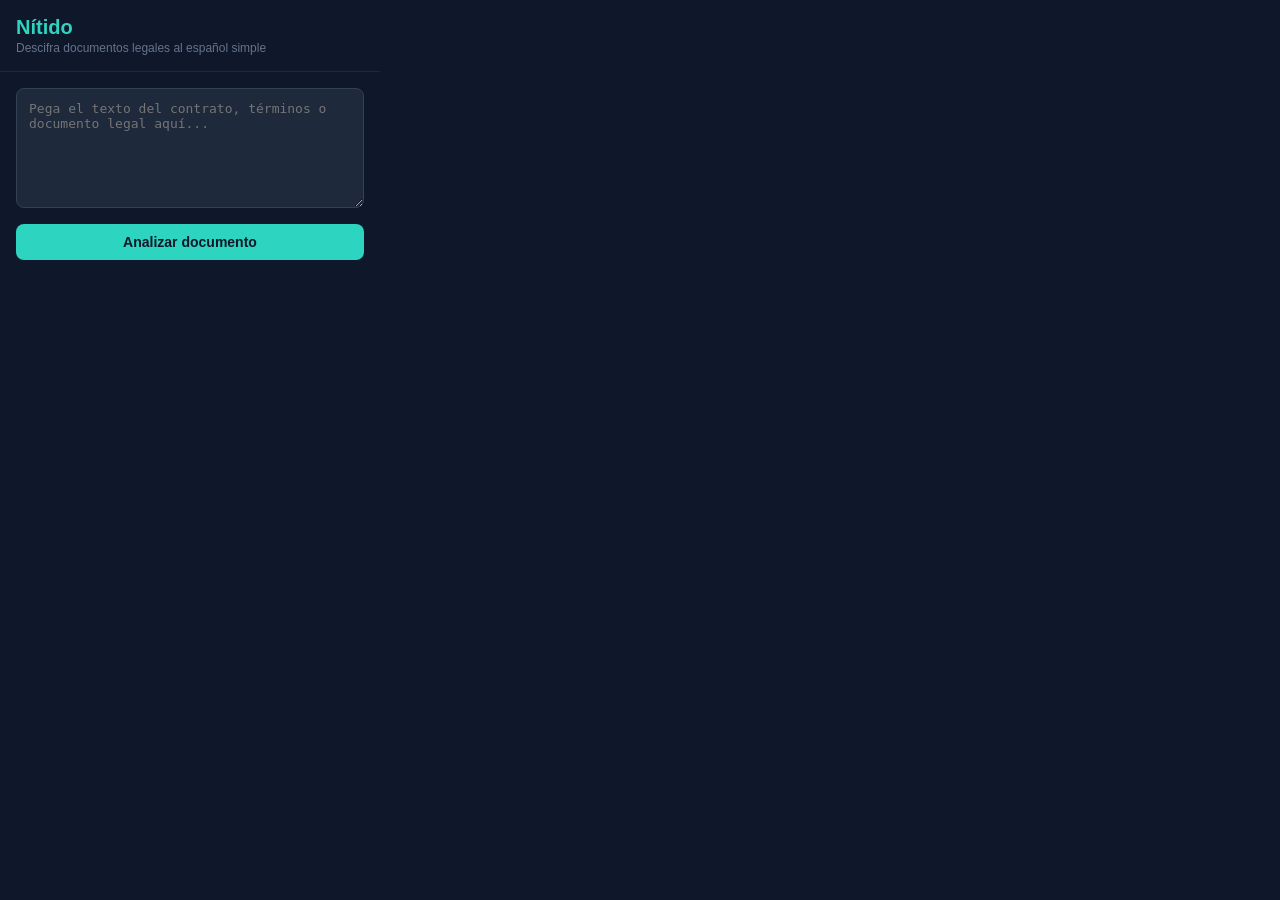
==== chrome-extension/popup.html @ 9d0930f1 "chore: initial commit — Nítido project scaffold Backend: FastAPI + Gemini + risk detector + PDF pars" ====
<!DOCTYPE html>
<html lang="es">
<head>
  <meta charset="UTF-8">
  <meta name="viewport" content="width=device-width, initial-scale=1.0">
  <title>Nitido</title>
  <style>
    * { margin: 0; padding: 0; box-sizing: border-box; }
    body { width: 380px; font-family: -apple-system, sans-serif; background: #0f172a; color: #e2e8f0; }
    header { padding: 16px; border-bottom: 1px solid #1e293b; }
    header h1 { font-size: 20px; color: #2dd4bf; }
    header p { font-size: 12px; color: #64748b; margin-top: 2px; }
    main { padding: 16px; }
    textarea { width: 100%; height: 120px; background: #1e293b; border: 1px solid #334155; border-radius: 8px; color: #e2e8f0; padding: 12px; font-size: 13px; resize: vertical; }
    button { width: 100%; padding: 10px; background: #2dd4bf; color: #0f172a; border: none; border-radius: 8px; font-weight: 600; font-size: 14px; cursor: pointer; margin-top: 12px; }
    button:hover { background: #14b8a6; }
    .resultado { margin-top: 16px; }
    .clausula { padding: 10px; border-radius: 6px; margin-bottom: 8px; font-size: 13px; }
    .critico { background: #7f1d1d; border-left: 4px solid #ef4444; }
    .alto { background: #78350f; border-left: 4px solid #f97316; }
    .medio { background: #1a3a5c; border-left: 4px solid #3b82f6; }
    .bajo { background: #1a3a2c; border-left: 4px solid #22c55e; }
    .loading { text-align: center; padding: 20px; color: #64748b; }
    .error { color: #ef4444; padding: 12px; text-align: center; }
  </style>
</head>
<body>
  <header>
    <h1>Nítido</h1>
    <p>Descifra documentos legales al español simple</p>
  </header>
  <main>
    <textarea id="input" placeholder="Pega el texto del contrato, términos o documento legal aquí..."></textarea>
    <button id="analyzeBtn">Analizar documento</button>
    <div id="result" class="resultado"></div>
    <div id="loading" class="loading" style="display:none">Analizando documento...</div>
  </main>
  <script src="popup.js"></script>
</body>
</html>
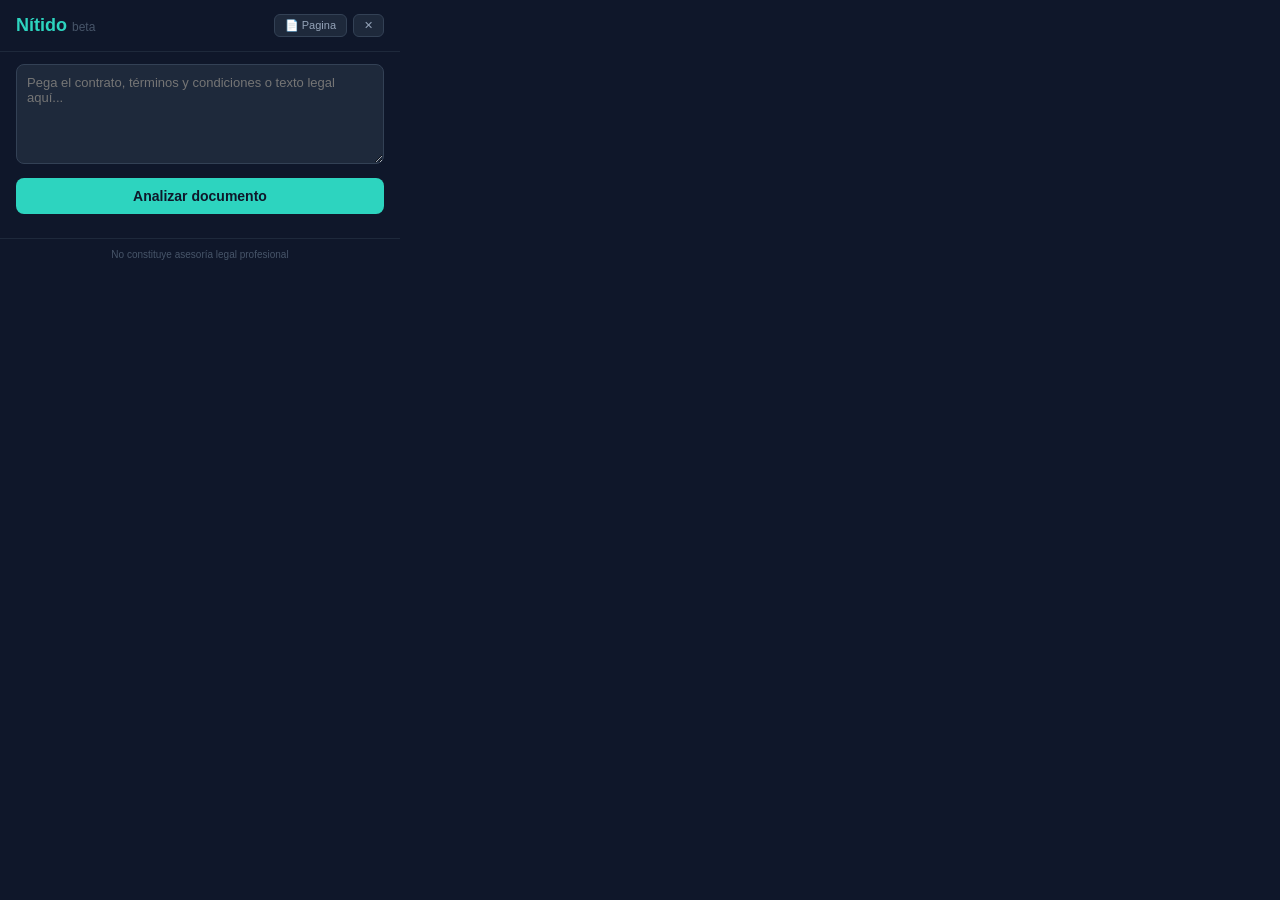
==== commit 57a898c7: "feat: implementación completa del backend, tests, CI, extension y web Backend: - Risk detector con 7" ====
--- a/chrome-extension/popup.html
+++ b/chrome-extension/popup.html
@@ -3,38 +3,75 @@
 <head>
   <meta charset="UTF-8">
   <meta name="viewport" content="width=device-width, initial-scale=1.0">
-  <title>Nitido</title>
+  <title>Nítido</title>
   <style>
     * { margin: 0; padding: 0; box-sizing: border-box; }
-    body { width: 380px; font-family: -apple-system, sans-serif; background: #0f172a; color: #e2e8f0; }
-    header { padding: 16px; border-bottom: 1px solid #1e293b; }
-    header h1 { font-size: 20px; color: #2dd4bf; }
-    header p { font-size: 12px; color: #64748b; margin-top: 2px; }
-    main { padding: 16px; }
-    textarea { width: 100%; height: 120px; background: #1e293b; border: 1px solid #334155; border-radius: 8px; color: #e2e8f0; padding: 12px; font-size: 13px; resize: vertical; }
-    button { width: 100%; padding: 10px; background: #2dd4bf; color: #0f172a; border: none; border-radius: 8px; font-weight: 600; font-size: 14px; cursor: pointer; margin-top: 12px; }
-    button:hover { background: #14b8a6; }
-    .resultado { margin-top: 16px; }
-    .clausula { padding: 10px; border-radius: 6px; margin-bottom: 8px; font-size: 13px; }
-    .critico { background: #7f1d1d; border-left: 4px solid #ef4444; }
-    .alto { background: #78350f; border-left: 4px solid #f97316; }
-    .medio { background: #1a3a5c; border-left: 4px solid #3b82f6; }
-    .bajo { background: #1a3a2c; border-left: 4px solid #22c55e; }
-    .loading { text-align: center; padding: 20px; color: #64748b; }
-    .error { color: #ef4444; padding: 12px; text-align: center; }
+    body { width: 400px; max-height: 600px; font-family: -apple-system, BlinkMacSystemFont, 'Segoe UI', Roboto, sans-serif; background: #0f172a; color: #e2e8f0; overflow-y: auto; }
+    header { padding: 14px 16px; border-bottom: 1px solid #1e293b; display: flex; justify-content: space-between; align-items: center; }
+    header h1 { font-size: 18px; color: #2dd4bf; }
+    header h1 span { font-weight: 400; color: #475569; font-size: 12px; }
+    .actions { display: flex; gap: 6px; }
+    .actions button { background: #1e293b; border: 1px solid #334155; color: #94a3b8; padding: 4px 10px; border-radius: 6px; font-size: 11px; cursor: pointer; }
+    .actions button:hover { background: #334155; color: #e2e8f0; }
+    main { padding: 12px 16px; }
+    textarea { width: 100%; height: 100px; background: #1e293b; border: 1px solid #334155; border-radius: 8px; color: #e2e8f0; padding: 10px; font-size: 13px; resize: vertical; font-family: inherit; }
+    textarea:focus { outline: none; border-color: #2dd4bf; }
+    .btn-primary { width: 100%; padding: 10px; background: #2dd4bf; color: #0f172a; border: none; border-radius: 8px; font-weight: 600; font-size: 14px; cursor: pointer; margin-top: 10px; transition: background 0.2s; }
+    .btn-primary:hover { background: #14b8a6; }
+    .btn-primary:disabled { opacity: 0.5; cursor: not-allowed; }
+    .btn-secondary { background: transparent; border: 1px solid #334155; color: #94a3b8; padding: 6px 12px; border-radius: 6px; font-size: 12px; cursor: pointer; margin-top: 8px; }
+    .btn-secondary:hover { border-color: #2dd4bf; color: #2dd4bf; }
+    .status { text-align: center; padding: 16px; color: #64748b; font-size: 13px; }
+    .spinner { display: inline-block; width: 20px; height: 20px; border: 2px solid #334155; border-top-color: #2dd4bf; border-radius: 50%; animation: spin 0.8s linear infinite; margin-bottom: 8px; }
+    @keyframes spin { to { transform: rotate(360deg); } }
+    .resultado { margin-top: 12px; }
+    .resumen-box { background: #1e293b; border-radius: 8px; padding: 12px; margin-bottom: 12px; font-size: 13px; line-height: 1.5; border: 1px solid #334155; }
+    .resumen-box h3 { color: #2dd4bf; font-size: 13px; margin-bottom: 6px; }
+    .clausula { padding: 10px 12px; border-radius: 6px; margin-bottom: 8px; font-size: 12px; line-height: 1.4; }
+    .critico { background: #7f1d1d1a; border-left: 3px solid #ef4444; }
+    .alto { background: #78350f1a; border-left: 3px solid #f97316; }
+    .medio { background: #1e3a5f1a; border-left: 3px solid #3b82f6; }
+    .bajo { background: #1a3a2c1a; border-left: 3px solid #22c55e; }
+    .clausula .tag { display: inline-block; font-size: 10px; font-weight: 700; padding: 1px 6px; border-radius: 4px; margin-bottom: 4px; text-transform: uppercase; }
+    .tag-critico { background: #ef4444; color: #fff; }
+    .tag-alto { background: #f97316; color: #fff; }
+    .tag-medio { background: #3b82f6; color: #fff; }
+    .tag-bajo { background: #22c55e; color: #0f172a; }
+    .clausula .fundamento { color: #94a3b8; font-size: 11px; margin-top: 4px; }
+    .error { color: #ef4444; text-align: center; padding: 16px; font-size: 13px; }
+    .score-bar { display: flex; align-items: center; gap: 8px; margin: 10px 0; }
+    .score-bar .bar { flex: 1; height: 6px; background: #1e293b; border-radius: 3px; overflow: hidden; }
+    .score-bar .fill { height: 100%; border-radius: 3px; transition: width 0.5s; }
+    .score-bar .label { font-size: 12px; font-weight: 600; min-width: 40px; }
+    .glosario-toggle { background: none; border: none; color: #2dd4bf; font-size: 12px; cursor: pointer; margin-top: 8px; padding: 0; }
+    .glosario-toggle:hover { text-decoration: underline; }
+    .glosario { display: none; margin-top: 8px; padding: 10px; background: #1e293b; border-radius: 6px; font-size: 12px; }
+    .glosario dt { color: #2dd4bf; font-weight: 600; margin-top: 4px; }
+    .glosario dd { color: #94a3b8; margin-left: 8px; }
+    .recomendaciones { margin-top: 12px; }
+    .recomendaciones h3 { color: #2dd4bf; font-size: 13px; margin-bottom: 6px; }
+    .recomendaciones li { font-size: 12px; color: #94a3b8; margin-bottom: 4px; margin-left: 16px; }
+    footer { padding: 10px 16px; border-top: 1px solid #1e293b; text-align: center; font-size: 10px; color: #475569; }
   </style>
 </head>
 <body>
   <header>
-    <h1>Nítido</h1>
-    <p>Descifra documentos legales al español simple</p>
+    <h1>Nítido <span>beta</span></h1>
+    <div class="actions">
+      <button id="getPageBtn" title="Extraer texto de la página actual">📄 Pagina</button>
+      <button id="clearBtn" title="Limpiar">✕</button>
+    </div>
   </header>
   <main>
-    <textarea id="input" placeholder="Pega el texto del contrato, términos o documento legal aquí..."></textarea>
-    <button id="analyzeBtn">Analizar documento</button>
+    <textarea id="input" placeholder="Pega el contrato, términos y condiciones o texto legal aquí..."></textarea>
+    <button id="analyzeBtn" class="btn-primary">Analizar documento</button>
+    <div id="loading" class="status" style="display:none">
+      <div class="spinner"></div>
+      <div>Analizando documento...</div>
+    </div>
     <div id="result" class="resultado"></div>
-    <div id="loading" class="loading" style="display:none">Analizando documento...</div>
   </main>
+  <footer>No constituye asesoría legal profesional</footer>
   <script src="popup.js"></script>
 </body>
 </html>
